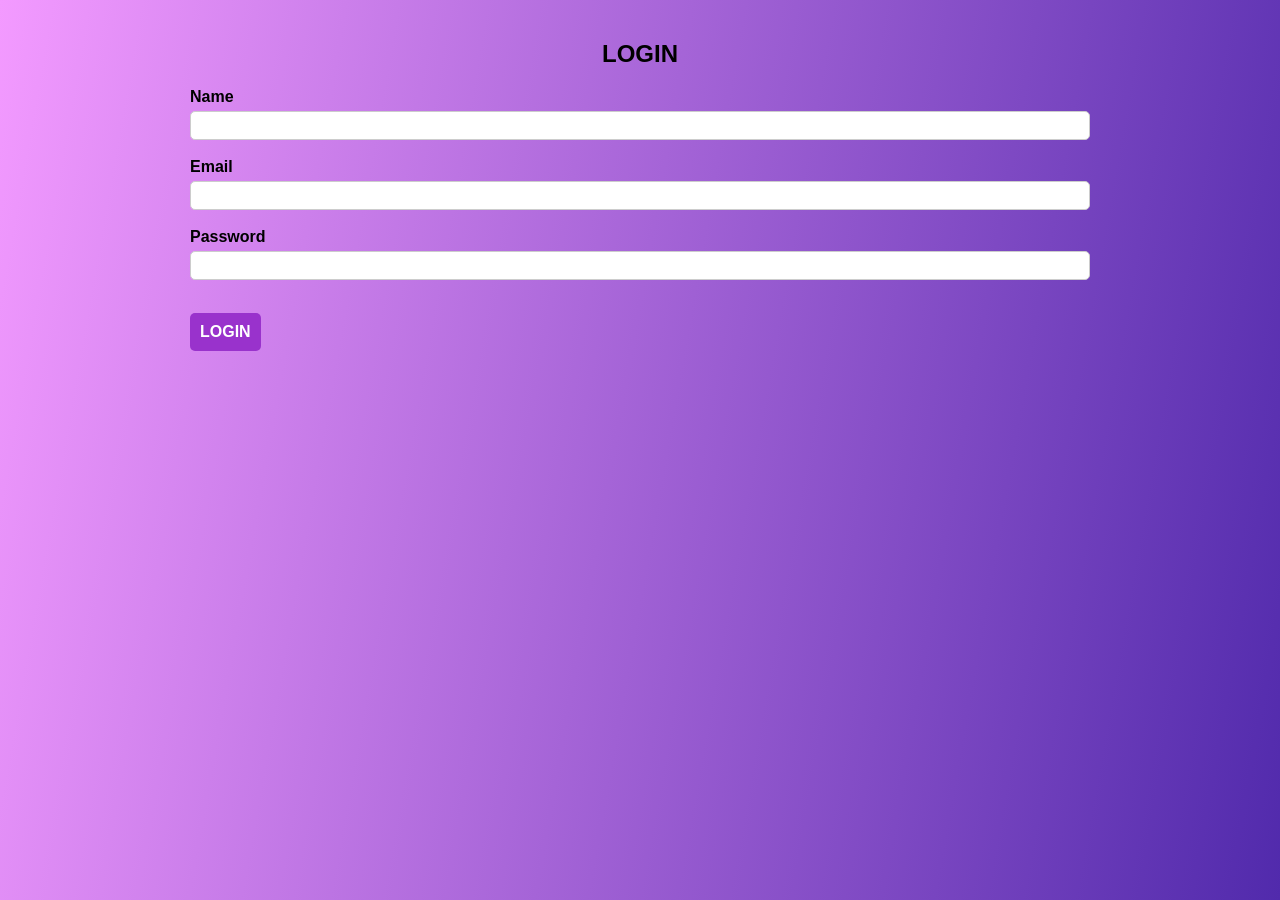
==== index.html @ 84b119cf "Update and rename login.html to index.html" ====
<!DOCTYPE html>
<html lang="en">
<head>
    <meta charset="UTF-8">
    <meta name="viewport" content="width=device-width, initial-scale=1.0">
    <title>Login</title>
    <link rel="stylesheet" href="style.css">
</head>
<body>
    <div class="contain">
<form id="login">
    <h2>LOGIN</h2>
    <label>Name</label><br>
    <input type="text" id="name"  required>
    <br><br>
    <label>Email</label><br>
    <input required type="email" id="email">
    <br><br>
    <label>Password</label><br>
    <input required type="password" id="password">
<br><br>
<button>LOGIN</button>
<script>
    let users=JSON.parse(localStorage.getItem("users"))||[]
    document.getElementById("login").addEventListener("submit",function(e){
        e.preventDefault();
        let name=document.getElementById("name").value;
        let email=document.getElementById("email").value;
        let password=document.getElementById("password").value;
        let user =users.find(u=>u.email===email&& u.password===password)
if(user){
    alert("Login successfully")

localStorage.setItem("currentUser",JSON.stringify(user))
window.location.href = "dashboard.html"
    }
    else{
alert("Invalid Email or Password")
    }
    })
    console.log(users);
    
</script>
</form>
</div>
</body>
</html>
---- style.css ----
*{
    margin: 0;
    padding: 0;
    box-sizing: border-box;
    font-family: sans-serif;
}

.userInfo{
display:flex;
justify-content:space-between;
align-items:center;
flex-wrap:wrap;
margin-bottom:20px;
color:black;
}

#userName{
font-size:22px;
font-weight:bold;
}

#userEmail{
width:100%;
margin-top:5px;
}
body{
min-height:100vh;
display:flex;
justify-content:center;
align-items:flex-start;   /* change this */
padding-top:40px;
background: linear-gradient(100deg,#f39aff,#512aac);
}

.contain{
width:900px;
max-width:95%;
}

.contain h2,h3{
    text-align: center;
    margin-bottom: 20px;
}

label{
    font-weight: bold;
}
input{
    width: 100%;
    padding: 5px;
    margin-top: 5px;
    border:1px solid #ccc;
    border-radius: 5px;
    font-size: 15px;
}
input:focus{
    outline: none;
    border-color: darkcyan;
}

button{
padding: 10px;
background-color: darkorchid;
color: white;
border: none;
border-radius: 5px;
font-size: 16px;
cursor: pointer;
margin-top: 15px;
font-weight: bold;
width:auto;   /* change this */
}

button:hover{
    background-color:rgb(255, 0, 242);
    color: white;
}
p{
    text-align: center;
    margin-top: 15px;
font-weight: bold;
}
a{
    color: darkmagenta;
    text-decoration: none;
    
}

.lists{
display:flex;
justify-content:space-between;
gap:40px;
margin-top:20px;
}


.topBar{
width:900px;
max-width:95%;
margin:auto;
}

.transactionContainer{
display:flex;
gap:40px;
justify-content:center;
align-items:flex-start;
}


ul{
list-style:none;
padding:0;
}

li{
background: white;
border: 2px solid rgb(218, 214, 214);
/* box-shadow: 0 2px 6px; */
box-shadow:0 2px 6px rgba(0,0,0,0.1);
padding:15px;
margin-bottom:10px;
border-radius:10px;
display:flex;
flex-direction:column;
align-items:center;   /* center everything */
text-align:center;
}

li p{
margin:2px 0;
}

li button{
background:#ff4d4d;
color:white;
border:none;
padding:5px 10px;
border-radius:5px;
cursor:pointer;
margin-top:5px;
}

li button:hover{
background:#ff0000;
}/* Make buttons full width */

.topBar button {
    width: auto;       /* full width */
    padding: 10px 15px;     /* more clickable area */
    margin: 5px 0;     /* spacing between buttons */
    border: none;
    border-radius: 5px;
    background: #8e44ad;   /* purple button color */
    color: white;
    font-size: 16px;
    cursor: pointer;
    transition: background 0.3s;
}

.topBar button:hover {
    background: #732d91;   /* darker purple on hover */
}

/* Optional: style inputs same width as buttons */
.topBar input {
    width: 100%;
    padding: 10px;
    margin: 8px 0;
    border-radius: 5px;
    border: 1px solid #ccc;
    box-sizing: border-box;
}

.incomeSection,
.expenseSection{
flex:1;
max-height:300px;
overflow-y:auto;
padding:0px;
border-radius:10px;
background:white;
position:relative;
}

.incomeSection h3,
.expenseSection h3{
position: sticky;
top: 0;
background: white;
margin:0;
padding:10px;
width:100%;
z-index:100;
border-bottom:1px solid #ddd;
}

.buttonRow{
display:flex;
justify-content:center;
gap:20px;
margin-top:20px;
}

.buttonRow button{
width:auto;
padding:12px 25px;
}
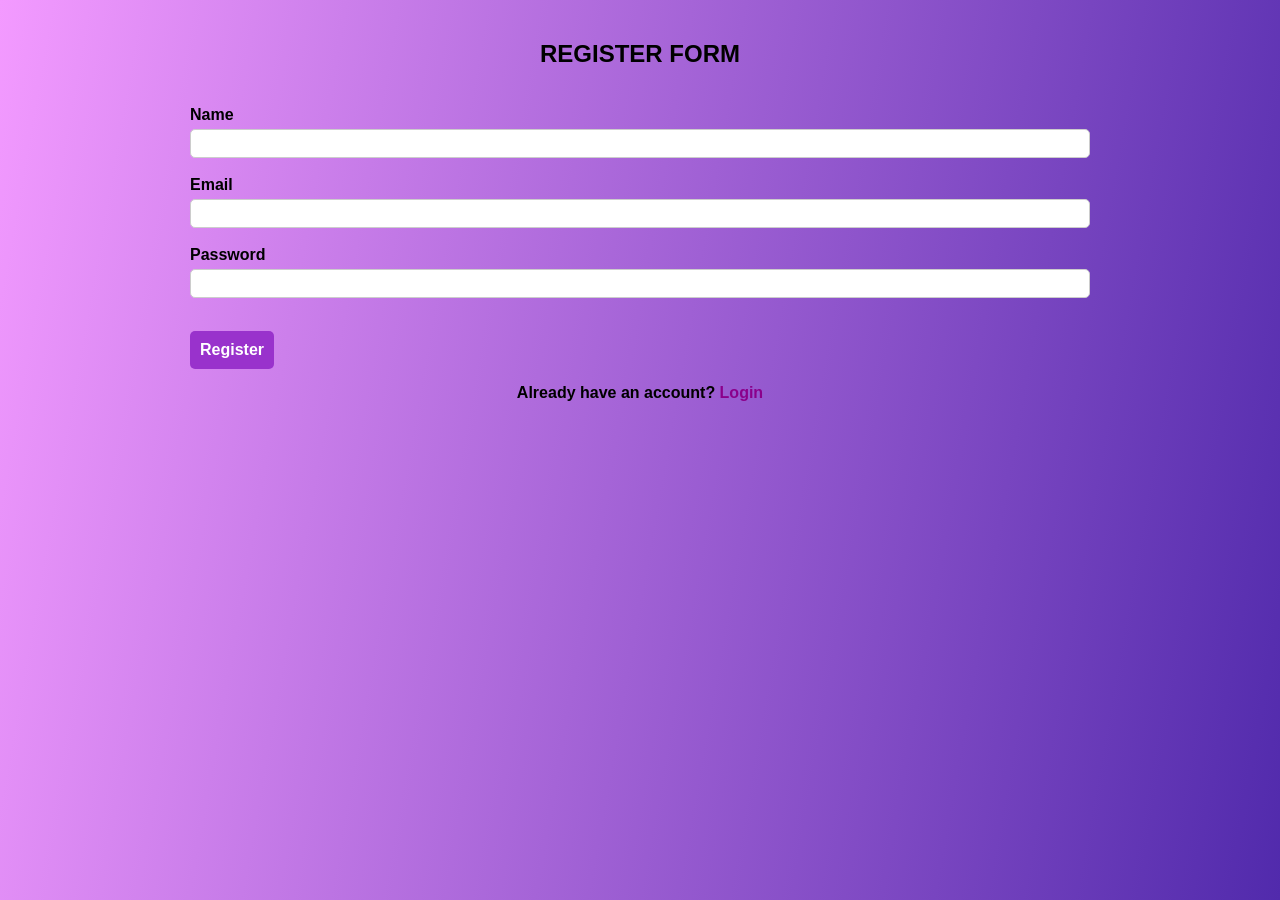
==== commit 471207d0: "Update and rename register.html to index.html" ====
--- a/index.html
+++ b/index.html
@@ -3,43 +3,67 @@
 <head>
     <meta charset="UTF-8">
     <meta name="viewport" content="width=device-width, initial-scale=1.0">
-    <title>Login</title>
-    <link rel="stylesheet" href="style.css">
+    <title>Register</title>
+
+<link rel="stylesheet" href="style.css">
 </head>
 <body>
-    <div class="contain">
-<form id="login">
-    <h2>LOGIN</h2>
-    <label>Name</label><br>
-    <input type="text" id="name"  required>
-    <br><br>
-    <label>Email</label><br>
-    <input required type="email" id="email">
-    <br><br>
-    <label>Password</label><br>
-    <input required type="password" id="password">
+<div class="contain">
+<form id="registerForm">
+    <h2>REGISTER FORM</h2>
+<br>
+<label>Name</label><br>
+<input type="text" id="name" required>
 <br><br>
-<button>LOGIN</button>
+
+<label>Email</label><br>
+<input type="email"
+
+
+id="email"
+pattern="[a-z0-9._%+-]+@[a-z0-9.-]+\.[a-z]{2,}$"
+title="Enter valid email format"
+required>
+<br><br>
+
+<label>Password</label><br>
+<input type="password"
+id="password"
+pattern="(?=.*[a-z])(?=.*[A-Z])(?=.*\d)(?=.*[@$!%*?&]).{8,}"
+title="Password must contain 8 characters with uppercase, lowercase, number and special character"
+required>
+<br><br>
+
+<button type="submit">Register</button>
+<p>Already have an account?
+    <a href="login.html">Login</a>
+</p>
 <script>
-    let users=JSON.parse(localStorage.getItem("users"))||[]
-    document.getElementById("login").addEventListener("submit",function(e){
-        e.preventDefault();
-        let name=document.getElementById("name").value;
-        let email=document.getElementById("email").value;
-        let password=document.getElementById("password").value;
-        let user =users.find(u=>u.email===email&& u.password===password)
-if(user){
-    alert("Login successfully")
+    let users=JSON.parse(localStorage.getItem("users"))||[];
 
-localStorage.setItem("currentUser",JSON.stringify(user))
-window.location.href = "dashboard.html"
+    document.getElementById("registerForm").addEventListener("submit",function(e){
+    e.preventDefault();
+    let name=document.getElementById("name").value;
+    let email=document.getElementById("email").value;
+    let password=document.getElementById("password").value;
+    let exitingUser=users.find(user=> user.email===email);
+    if(exitingUser){
+        alert("User already exists")
+        return;
     }
-    else{
-alert("Invalid Email or Password")
+    let newUser={
+        id:Date.now(),
+        name:name,
+        email:email,
+        password:password,
+        transactions:[]
     }
-    })
-    console.log(users);
-    
+    users.push(newUser);
+    localStorage.setItem("users", JSON.stringify(users));
+     alert("Registration Successful");
+    window.location.href = "login.html";
+
+});
 </script>
 </form>
 </div>
